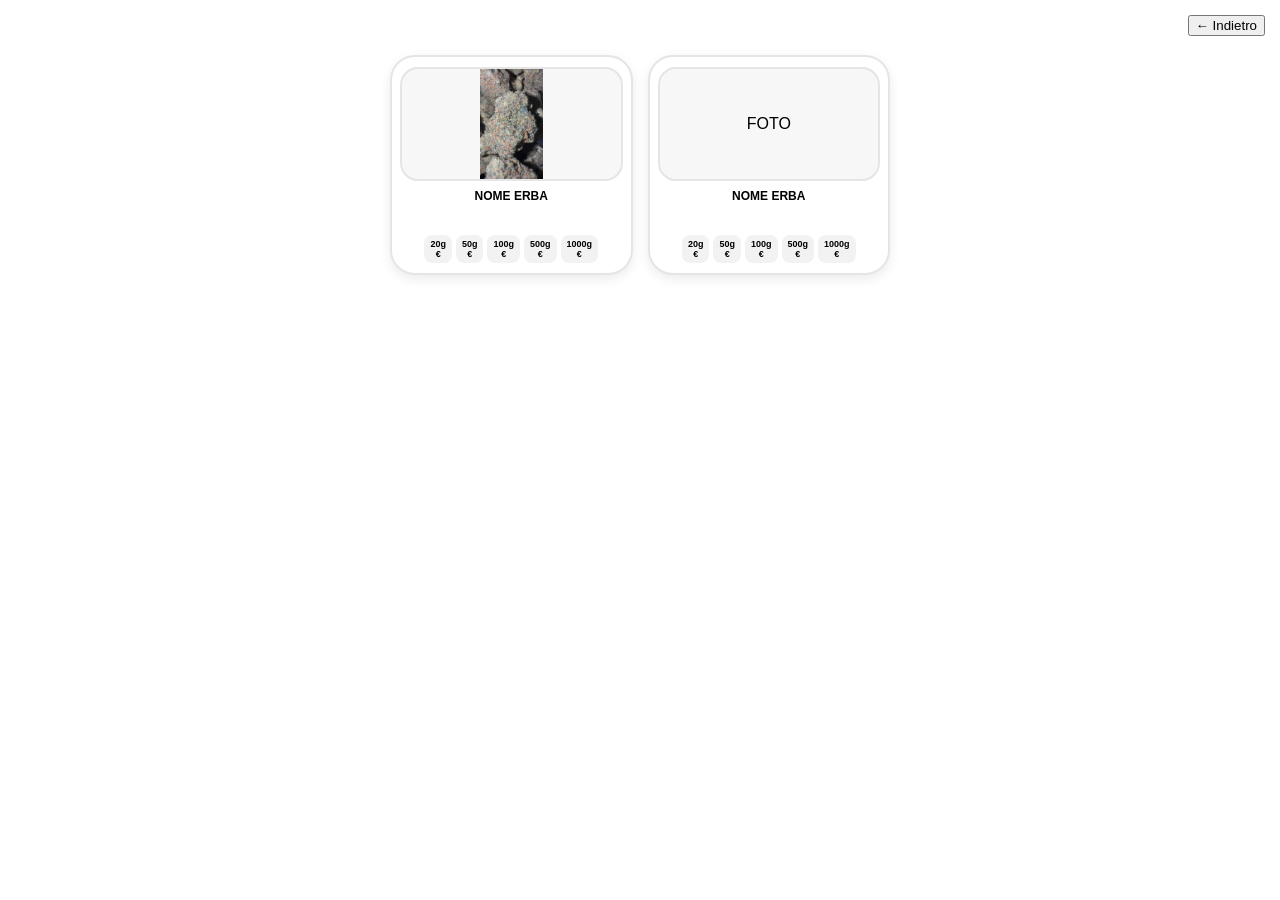
==== cali.html @ 16954a3f "Add onclick event to product image" ====
<!DOCTYPE html>
<html lang="it">

<head>

<meta charset="UTF-8">
<meta name="viewport" content="width=device-width, initial-scale=1.0">

<title>CALI - Gasterpz</title>

<link rel="stylesheet" href="style.css">

</head>


<body>

<button class="back-button" onclick="history.back()">
    ← Indietro
</button>

<div class="home" style="padding-top:55px;">





<div class="product-grid">



<div class="product-card">


<div class="image-box">
    <img src="IMG_0914.jpeg" alt="CALI" onclick="openImage(this.src)">
</div>


<div class="product-name">
NOME ERBA
</div>


<div class="product-buttons">


<button onclick="ordine('NOME ERBA','20g','€')">
20g<br>€
</button>

<button onclick="ordine('NOME ERBA','50g','€')">
50g<br>€
</button>

<button onclick="ordine('NOME ERBA','100g','€')">
100g<br>€
</button>

<button onclick="ordine('NOME ERBA','500g','€')">
500g<br>€
</button>

<button onclick="ordine('NOME ERBA','1000g','€')">
1000g<br>€
</button>


</div>


</div>





<div class="product-card">


<div class="image-box">
FOTO
</div>


<div class="product-name">
NOME ERBA
</div>


<div class="product-buttons">


<button onclick="ordine('NOME ERBA','20g','€')">
20g<br>€
</button>

<button onclick="ordine('NOME ERBA','50g','€')">
50g<br>€
</button>

<button onclick="ordine('NOME ERBA','100g','€')">
100g<br>€
</button>

<button onclick="ordine('NOME ERBA','500g','€')">
500g<br>€
</button>

<button onclick="ordine('NOME ERBA','1000g','€')">
1000g<br>€
</button>


</div>


</div>



</div>


</div>




<script>

function ordine(prodotto, quantita, prezzo) {


let conferma = confirm(
"Vuoi ordinare?\n\n" +
"Prodotto: " + prodotto +
"\nQuantità: " + quantita +
"\nPrezzo: " + prezzo
);


if(conferma){


let messaggio =
"Nuovo ordine\n\n" +
"Prodotto: " + prodotto +
"\nQuantità: " + quantita +
"\nPrezzo: " + prezzo;


window.open(
"https://t.me/Gasterpzzz?text=" + encodeURIComponent(messaggio),
"_blank"
);


}

}

</script>


</body>

</html>
---- style.css ----
body{
    margin:0;
    padding:0;
    background:#fff;
    font-family:Arial,sans-serif;
    color:#000;
}

.home{
    width:90%;
    max-width:500px;
    margin:auto;
    padding:25px 0;
}

/* LOGO */

.logo-box{
    width:250px;
    height:250px;
    margin:0 auto 30px;
    background:#fff;
    border:2px solid #ddd;
    border-radius:25px;
    display:flex;
    justify-content:center;
    align-items:center;
}

.logo-box img{
    width:90%;
    height:90%;
    object-fit:contain;
}

/* TITOLI */

h1,h2{
    text-align:center;
    margin-bottom:25px;
}

/* HOME */

.categories{
    display:grid;
    grid-template-columns:repeat(2,1fr);
    gap:18px;
}

.category-box{
    position:relative;
    height:175px;
    border:2px solid #e5e5e5;
    border-radius:25px;
    overflow:hidden;
    background:#fff;
    box-shadow:0 4px 12px rgba(0,0,0,.08);
    text-decoration:none;
    display:block;
}

.category-image{
    width:100%;
    height:100%;
    object-fit:cover;
    object-position:center 35%;
    display:block;
}

.category-title{
    position:absolute;
    left:0;
    right:0;
    bottom:0;
    padding:12px 0;
    text-align:center;
    color:#fff;
    font-size:15px;
    font-weight:bold;
    background:linear-gradient(to top,
    rgba(0,0,0,.55),
    rgba(0,0,0,0));
}

/* PAGINE PRODOTTI */
.product-grid{
    display:grid;
    grid-template-columns:repeat(2,1fr);
    gap:15px;
    width:100%;
}

.product-card{
    height:220px;
    background:#fff;
    border:2px solid #e5e5e5;
    border-radius:25px;
    box-shadow:0 4px 12px rgba(0,0,0,.08);

    padding:10px;
    box-sizing:border-box;

    display:flex;
    flex-direction:column;
    align-items:center;
}

.image-box{
    width:100%;
    height:110px;

    border:2px solid #e5e5e5;
    border-radius:18px;

    overflow:hidden;
    background:#f7f7f7;

    display:flex;
    justify-content:center;
    align-items:center;
}

.image-box img{
    width:100%;
    height:100%;
    object-fit: contain;
}

.product-name{
    margin-top:8px;
    font-size:12px;
    font-weight:bold;
    text-align:center;
}

.product-buttons{
    margin-top:auto;

    display:flex;
    flex-wrap:wrap;
    justify-content:center;
    gap:4px;
}

.product-buttons button{
    border:none;
    background:#f2f2f2;
    border-radius:8px;
    padding:4px 6px;
    font-size:9px;
    font-weight:bold;
    cursor:pointer;
    color:#000;
}

.product-buttons button:hover{
    background:#e7e7e7;
}

/* PAGINA PRODOTTO */

.product-page{
    width:90%;
    max-width:500px;
    margin:auto;
}

/* GALLERIA */

.gallery{
    display:flex;
    overflow-x:auto;
    gap:15px;
    margin-bottom:25px;
}

.gallery img,
.gallery video{
    width:280px;
    height:280px;
    object-fit:cover;
    border-radius:25px;
    border:2px solid #ddd;
}

/* PREZZI */

.price-box{
    height:70px;
    background:#fff;
    border:2px solid #ddd;
    border-radius:20px;
    display:flex;
    align-items:center;
    justify-content:space-between;
    padding:0 20px;
    margin-bottom:15px;
    font-size:18px;
    font-weight:bold;
}

/* TELEGRAM */

.telegram-btn{
    display:block;
    background:#000;
    color:#fff;
    text-decoration:none;
    text-align:center;
    padding:18px;
    border-radius:25px;
    margin-top:25px;
    font-size:20px;
    font-weight:bold;
}

/* MOBILE */

@media(max-width:450px){

.home{
    width:92%;
}

.logo-box{
    width:220px;
    height:220px;
}

.categories{
    gap:15px;
}

.category-box{
    height:165px;
}

.category-title{
    font-size:16px;
}

.product-card{
    height:220px;
}

.image-box{
    width:100%;
    height:110px;
}

.product-buttons button{
    font-size:9px;
    padding:4px 5px;
}

}


    .back-button{
    ...
    z-index:999;
}

.img-preview{
    display:none;
    position:fixed;
    top:0;
    left:0;
    width:100%;
    height:100%;
    justify-content:center;
    align-items:center;
    z-index:9999;
}

.img-preview img{
    max-width:75%;
    max-height:75%;
    object-fit:contain;
    border-radius:20px;
}

.back-button{
    position: fixed;
    top: 15px;
    right: 15px;
    left: auto;
    z-index: 9999;
}
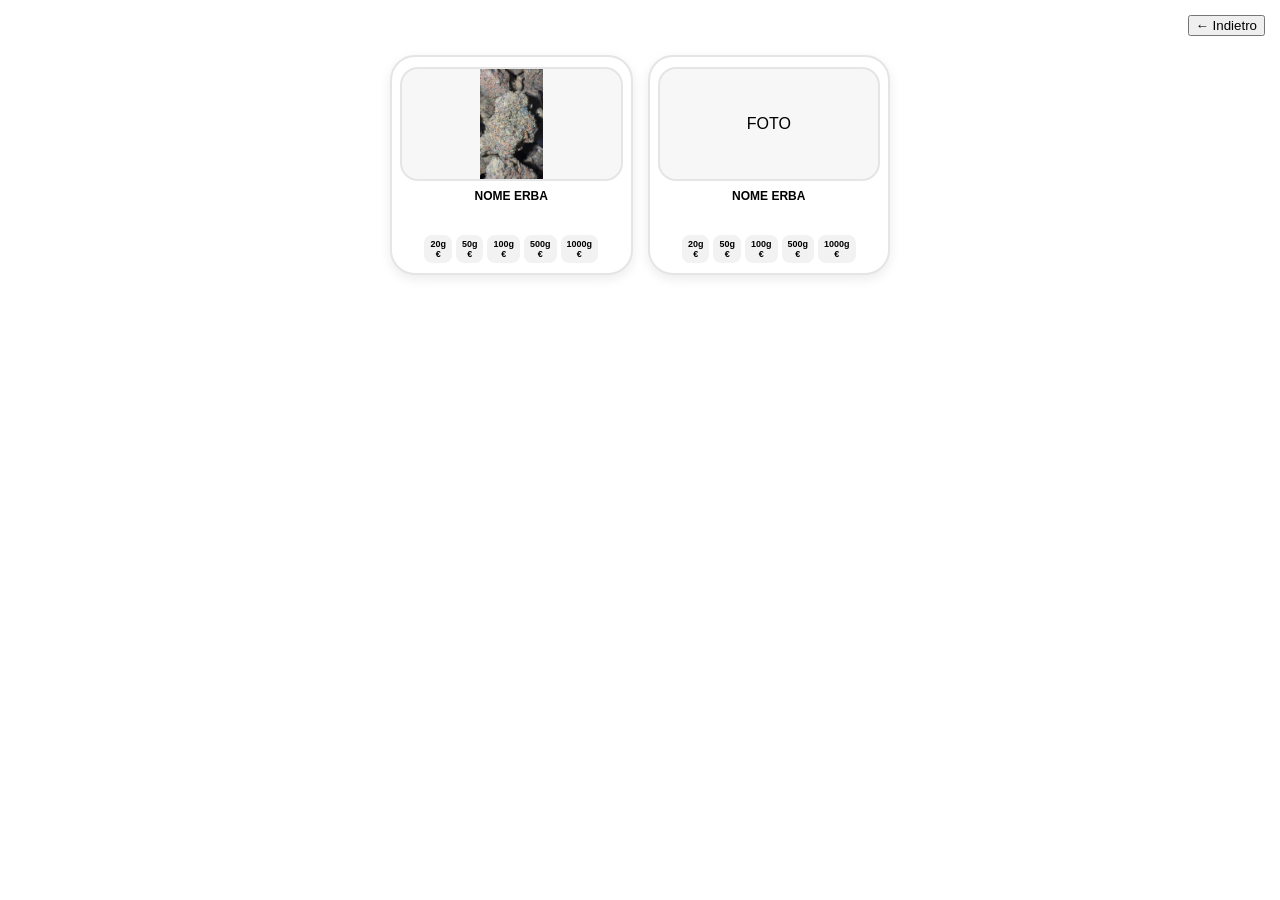
==== commit 327baa3a: "Implement image preview on click Added image preview functionality with click event." ====
--- a/cali.html
+++ b/cali.html
@@ -33,7 +33,9 @@
 
 
 <div class="image-box">
-    <img src="IMG_0914.jpeg" alt="CALI" onclick="openImage(this.src)">
+
+    <img src="IMG_0914.jpeg" alt="CALI">
+
 </div>
 
 
@@ -162,7 +164,25 @@
 
 </script>
 
+<div id="imgPreview" class="img-preview" onclick="closeImage()">
+    <img id="previewImg">
+</div>
 
+<script>
+const preview = document.getElementById("imgPreview");
+const previewImg = document.getElementById("previewImg");
+
+document.querySelectorAll(".image-box img").forEach(img => {
+    img.addEventListener("click", function () {
+        previewImg.src = this.src;
+        preview.style.display = "flex";
+    });
+});
+
+function closeImage() {
+    preview.style.display = "none";
+}
+</script>
 </body>
 
 </html>
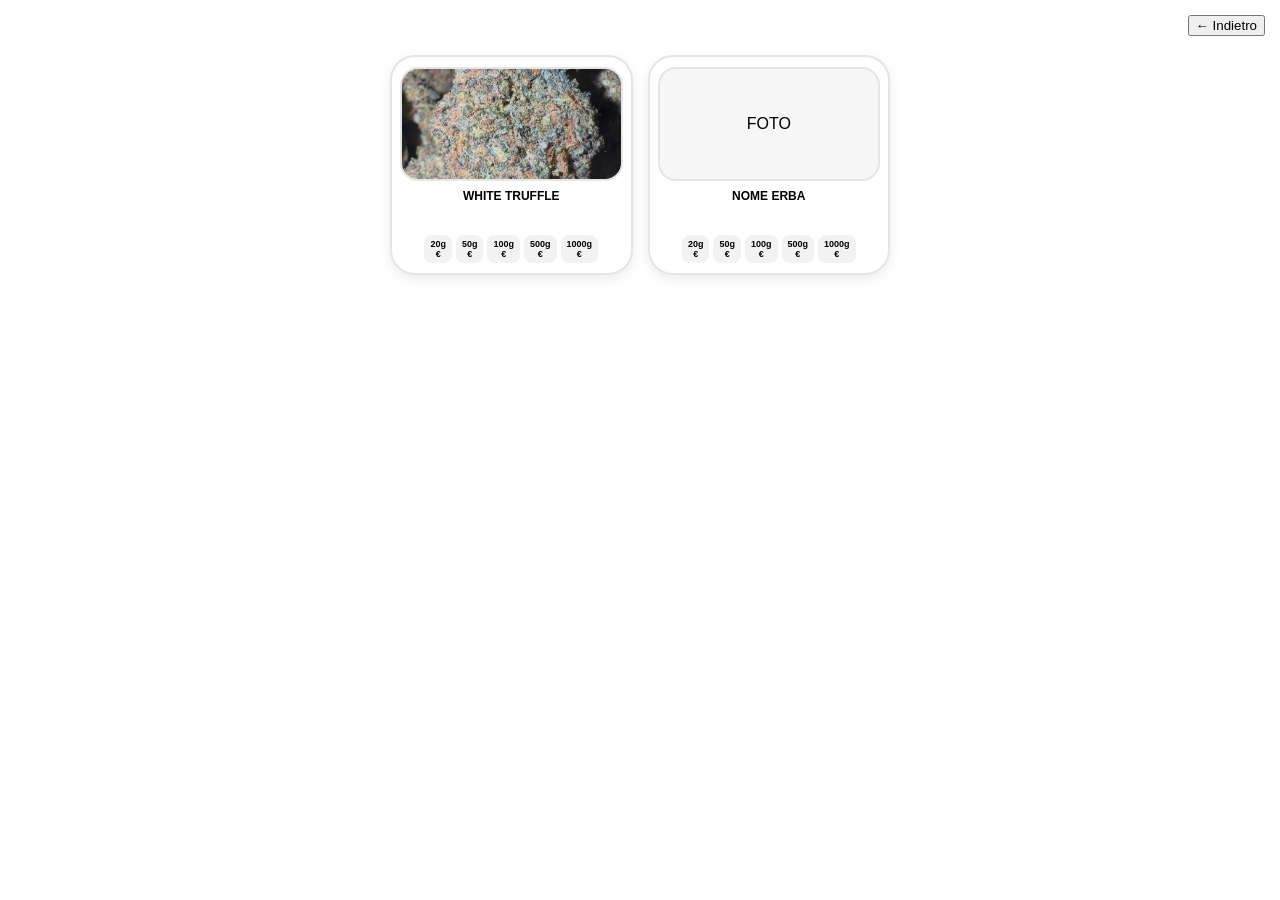
==== commit 259f911f: "Update product name from 'NOME ERBA' to 'WHITE TRUFFLE'" ====
--- a/cali.html
+++ b/cali.html
@@ -40,7 +40,7 @@
 
 
 <div class="product-name">
-NOME ERBA
+WHITE TRUFFLE
 </div>
 
 
--- a/style.css
+++ b/style.css
@@ -124,7 +124,7 @@
 .image-box img{
     width:100%;
     height:100%;
-    object-fit: contain;
+    object-fit: cover;
 }
 
 .product-name{
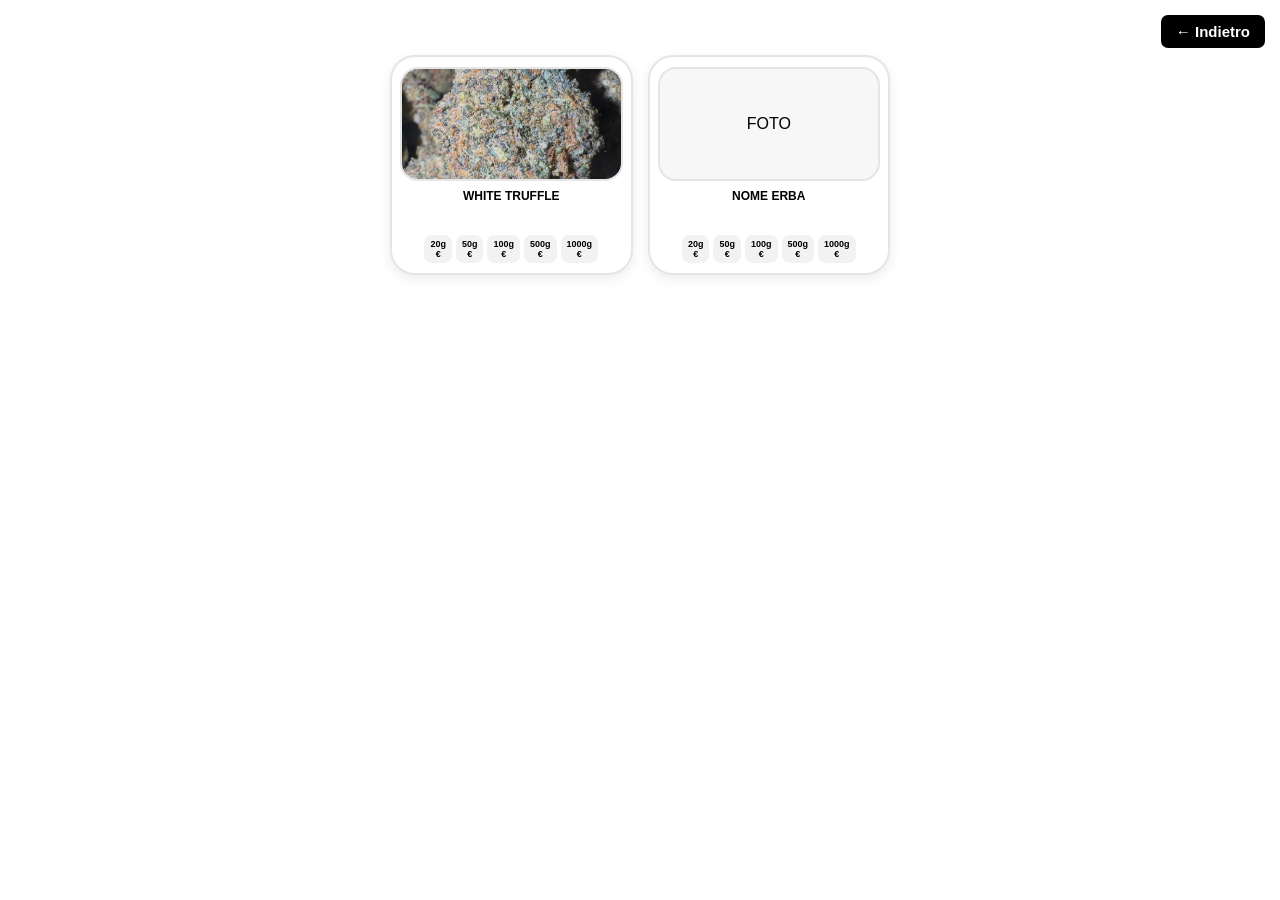
==== commit 071e6f59: "Replace 'NOME ERBA' with 'WHITE TRUFFLE' in buttons" ====
--- a/cali.html
+++ b/cali.html
@@ -51,19 +51,19 @@
 20g<br>€
 </button>
 
-<button onclick="ordine('NOME ERBA','50g','€')">
+<button onclick="ordine('WHITE TRUFFLE','50g','€')">
 50g<br>€
 </button>
 
-<button onclick="ordine('NOME ERBA','100g','€')">
+<button onclick="ordine('WHITE TRUFFLE','100g','€')">
 100g<br>€
 </button>
 
-<button onclick="ordine('NOME ERBA','500g','€')">
+<button onclick="ordine('WHITE TRUFFLE','500g','€')">
 500g<br>€
 </button>
 
-<button onclick="ordine('NOME ERBA','1000g','€')">
+<button onclick="ordine('WHITE TRUFFLE','1000g','€')">
 1000g<br>€
 </button>
 
--- a/style.css
+++ b/style.css
@@ -287,4 +287,12 @@
     right: 15px;
     left: auto;
     z-index: 9999;
-}
+
+    background: #000;
+    color: #fff;
+    border: none;
+    border-radius: 7px;
+    padding: 8px 15px;
+    font-size: 15px;
+    font-weight: 700;
+}
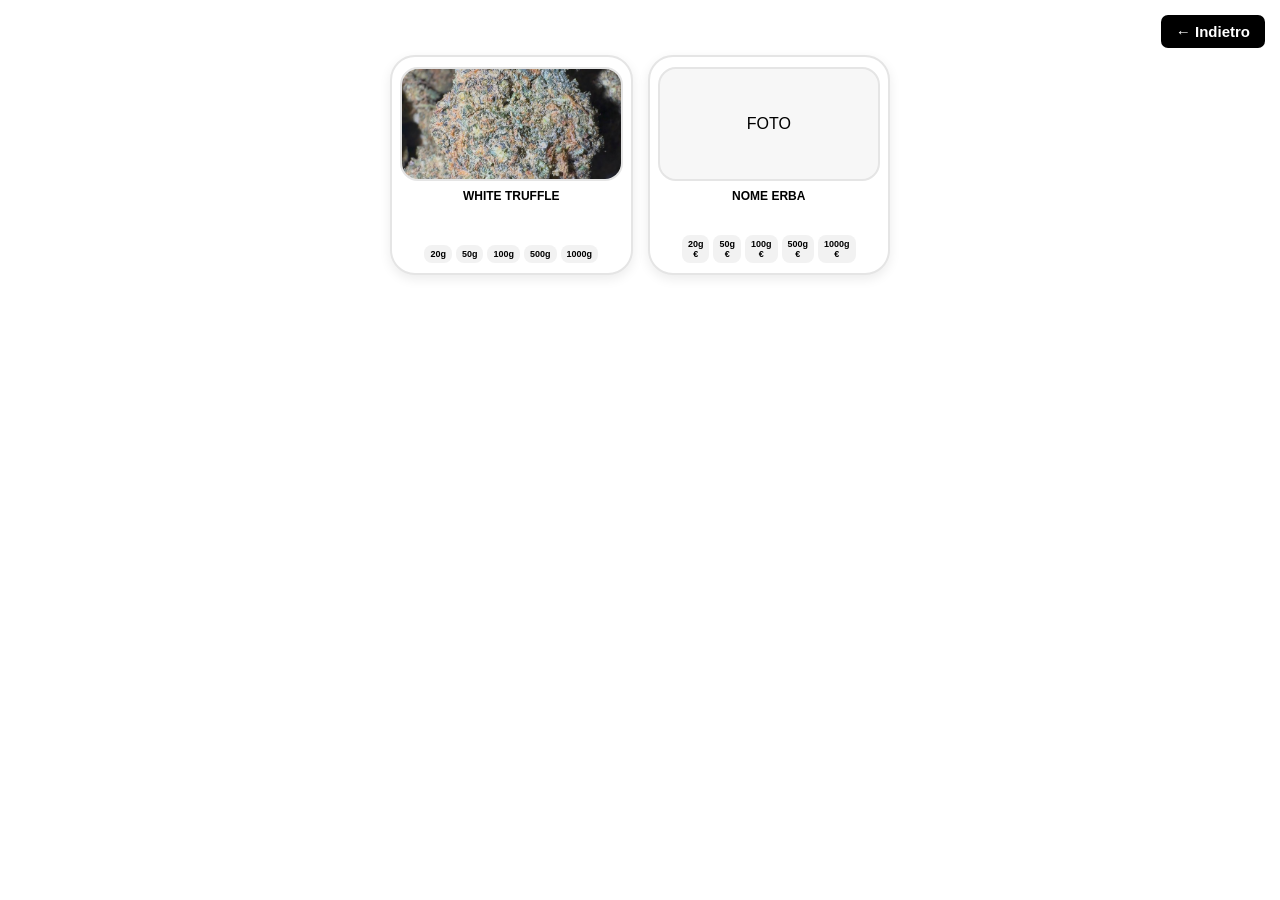
==== commit 2dcd191f: "Update product button prices for WHITE TRUFFLE" ====
--- a/cali.html
+++ b/cali.html
@@ -47,24 +47,24 @@
 <div class="product-buttons">
 
 
-<button onclick="ordine('NOME ERBA','20g','€')">
-20g<br>€
+<button onclick="ordine('WHITE TRUFFLE','20g','220€')">
+20g<br>
 </button>
 
-<button onclick="ordine('WHITE TRUFFLE','50g','€')">
-50g<br>€
+<button onclick="ordine('WHITE TRUFFLE','50g','450€')">
+50g<br>
 </button>
 
-<button onclick="ordine('WHITE TRUFFLE','100g','€')">
-100g<br>€
+<button onclick="ordine('WHITE TRUFFLE','100g','850€')">
+100g<br>
 </button>
 
-<button onclick="ordine('WHITE TRUFFLE','500g','€')">
-500g<br>€
+<button onclick="ordine('WHITE TRUFFLE','500g','3000€')">
+500g<br>
 </button>
 
-<button onclick="ordine('WHITE TRUFFLE','1000g','€')">
-1000g<br>€
+<button onclick="ordine('WHITE TRUFFLE','1000g','4800€')">
+1000g<br>
 </button>
 
 
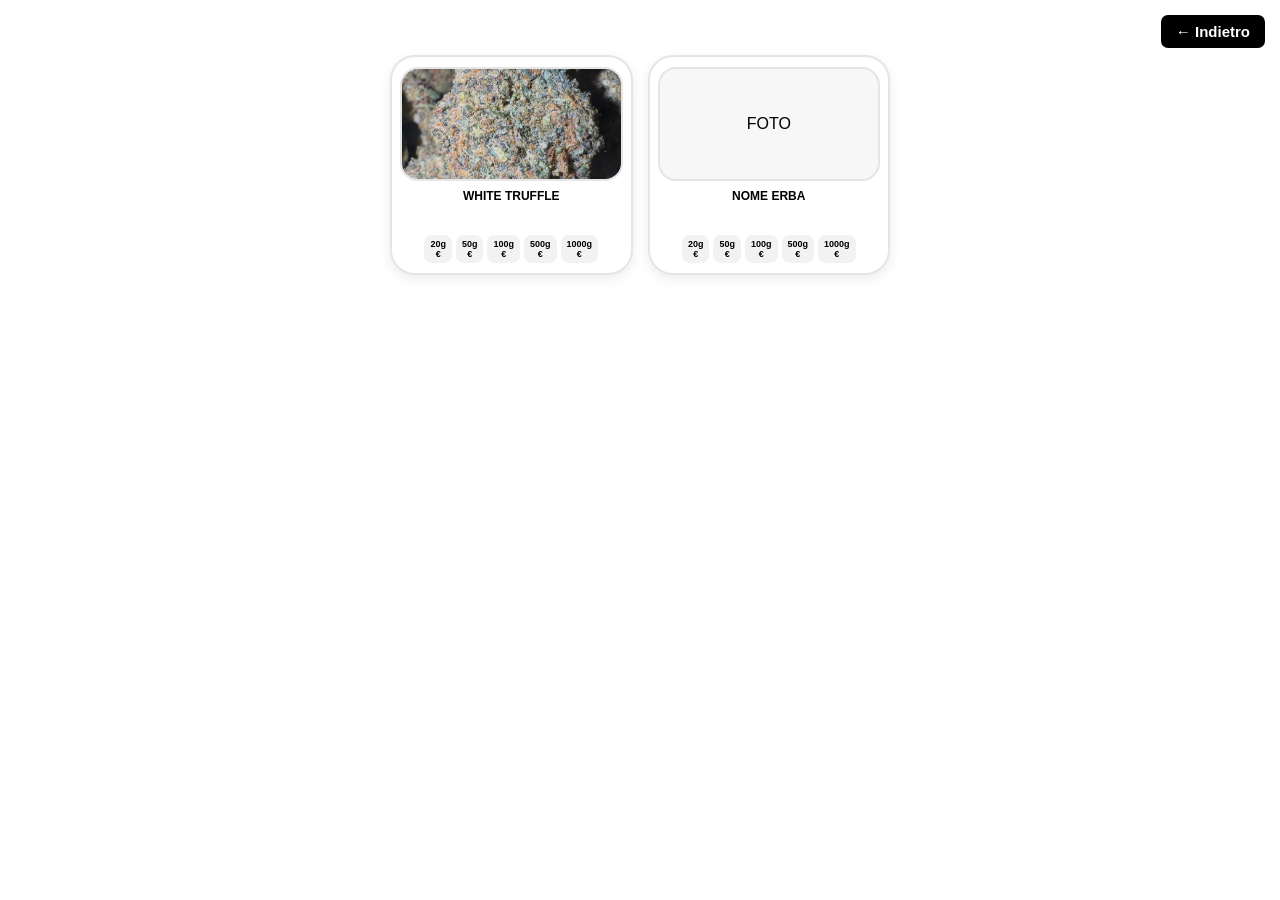
==== commit fd35efab: "Update product button labels to include euro symbol" ====
--- a/cali.html
+++ b/cali.html
@@ -48,23 +48,23 @@
 
 
 <button onclick="ordine('WHITE TRUFFLE','20g','220€')">
-20g<br>
+20g<br>€
 </button>
 
 <button onclick="ordine('WHITE TRUFFLE','50g','450€')">
-50g<br>
+50g<br>€
 </button>
 
 <button onclick="ordine('WHITE TRUFFLE','100g','850€')">
-100g<br>
+100g<br>€
 </button>
 
 <button onclick="ordine('WHITE TRUFFLE','500g','3000€')">
-500g<br>
+500g<br>€
 </button>
 
 <button onclick="ordine('WHITE TRUFFLE','1000g','4800€')">
-1000g<br>
+1000g<br>€
 </button>
 
 
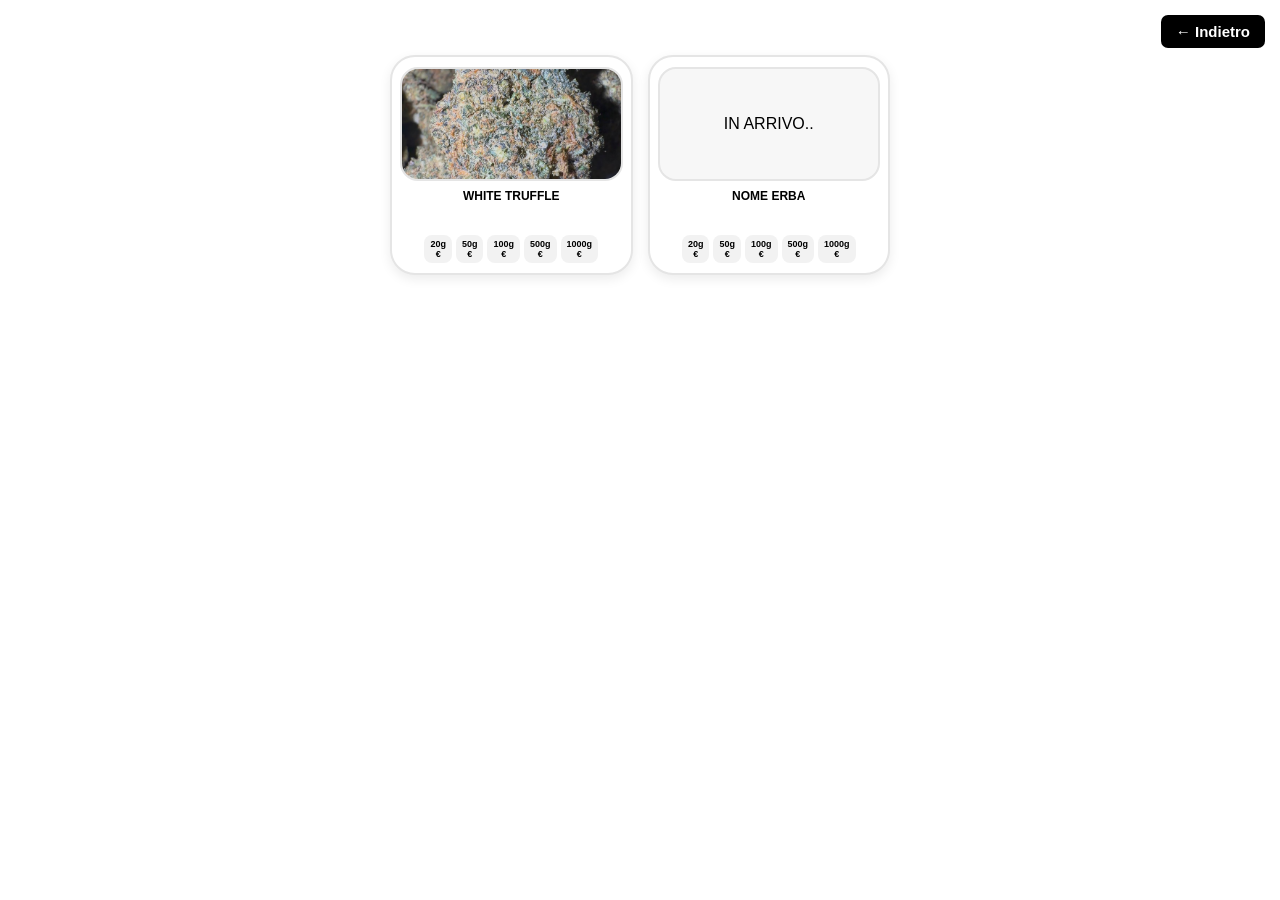
==== commit 5ec2ac00: "Update product image status in cali.html" ====
--- a/cali.html
+++ b/cali.html
@@ -81,7 +81,7 @@
 
 
 <div class="image-box">
-FOTO
+IN ARRIVO..
 </div>
 
 
